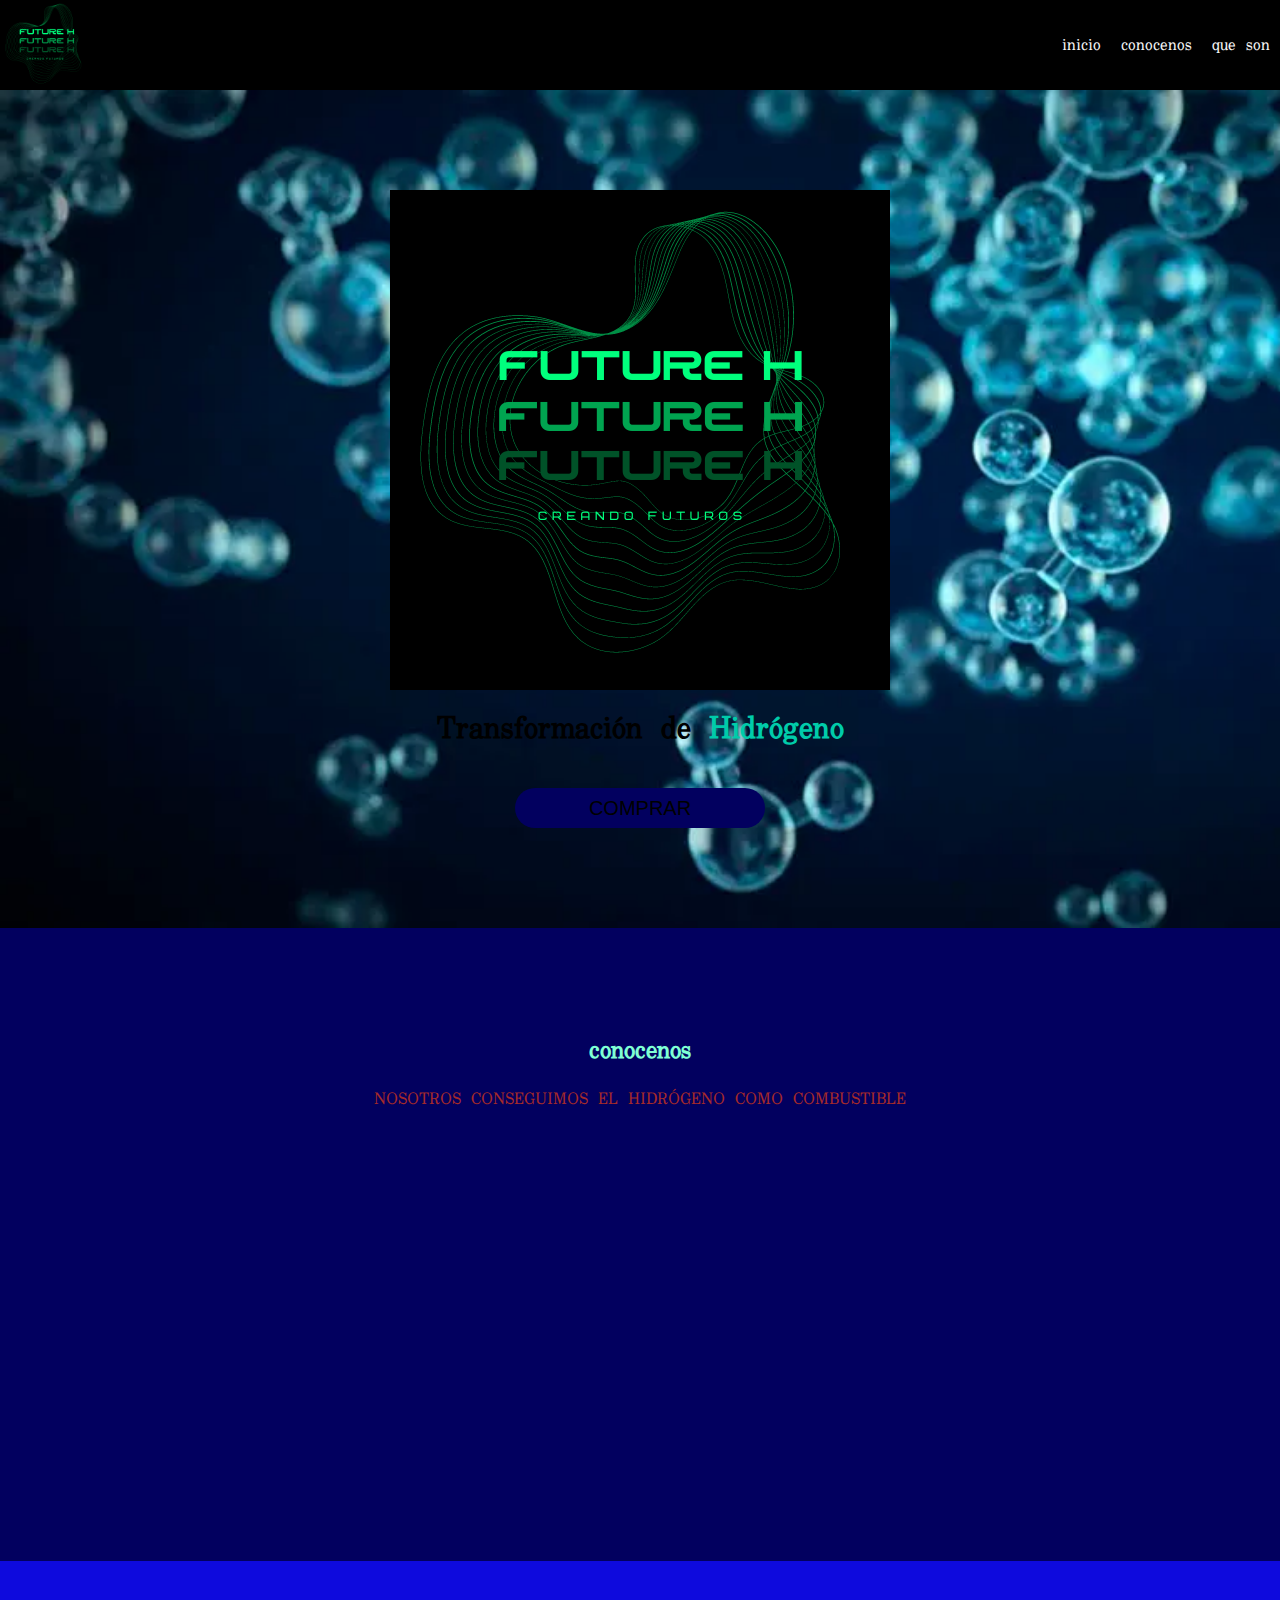
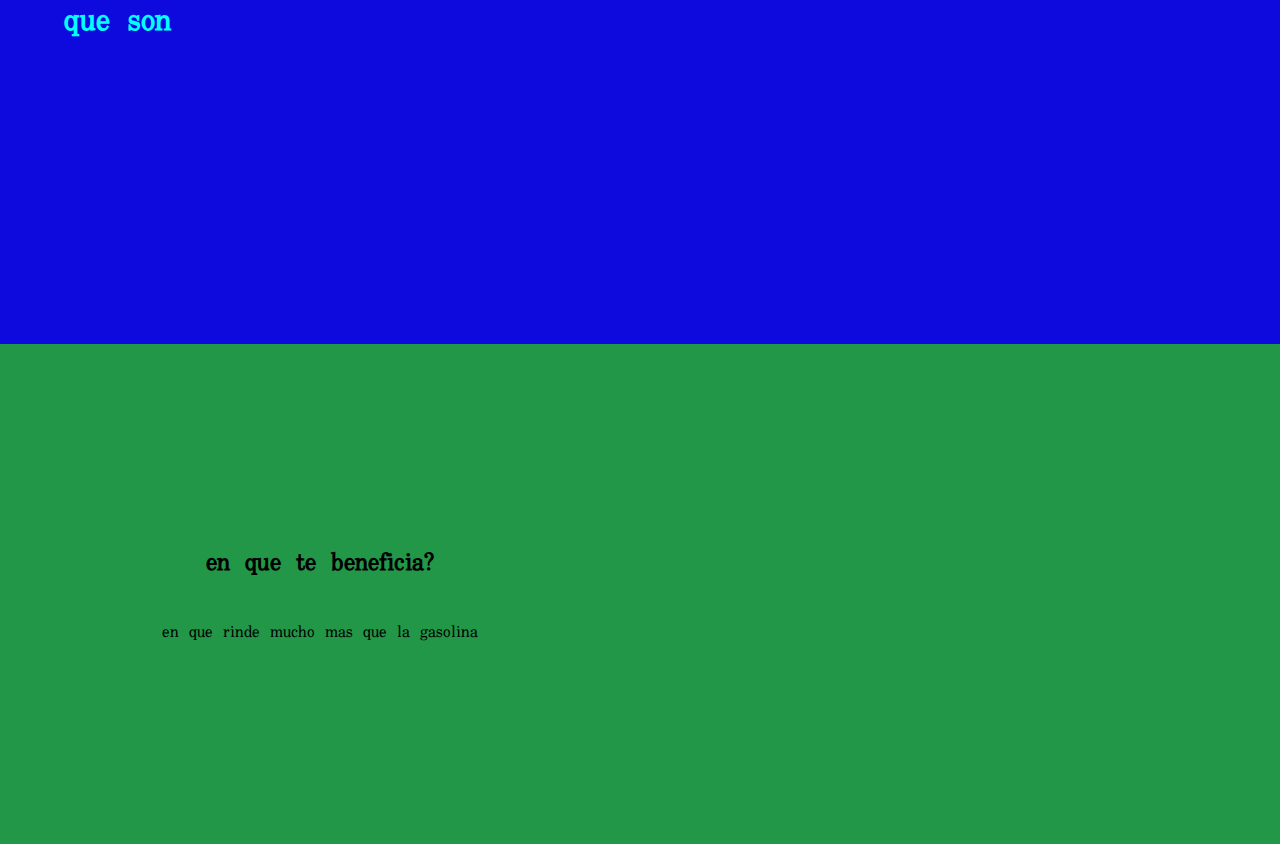
==== index.html @ 6b2bbe21 "Corrección de index" ====
<!DOCTYPE html>
<html lang="en">
<head>
    <meta charset="UTF-8">
    <meta http-equiv="X-UA-Compatible" content="IE=edge">
    <meta name="viewport" content="width=device-width, initial-scale=1.0">
    <title>Hidrógeno</title>
    <link rel="stylesheet" href="estilo.css"> 
    <link rel="preconnect" href="https://fonts.googleapis.com">
<link rel="preconnect" href="https://fonts.gstatic.com" crossorigin>
<link href="https://fonts.googleapis.com/css2?family=Uchen&display=swap" rel="stylesheet"> 
<link rel="preconnect" href="https://fonts.googleapis.com">
<link rel="preconnect" href="https://fonts.gstatic.com" crossorigin>
<link href="https://fonts.googleapis.com/css2?family=Uchen&display=swap" rel="stylesheet">
</head>
<body> 
    <header class="header">
<figure class="logo">
    <img src="img/FUTURE H (1).png" alt=""
    width="20px">
</figure>

<nav class="menu">
    <ul>
        <li><a href="#principal"> inicio </a></li>
        <li><a href="#principal2">conocenos</a></li>
        <li><a href="#principal3">que son</a></li>
    </ul>
</nav>


    </header>
    <section class="principal" id="principal">
    <img src="img/FUTURE H (1).png" alt="">
    <h1>Transformación de <strong> Hidrógeno </strong></h1> 
    <button class="principal-boton">COMPRAR</button>
</section>
<section class="segunda" id="principal2">
<h2>conocenos</h2> 
<p>NOSOTROS CONSEGUIMOS EL HIDRÓGENO COMO COMBUSTIBLE</p> 
<iframe width="560" height="315" src="https://www.youtube.com/embed/wlAU0zReIRY" title="YouTube video player" frameborder="0" allow="accelerometer; autoplay; clipboard-write; encrypted-media; gyroscope; picture-in-picture" allowfullscreen></iframe>
</section>
<section class="tercera" id="principal3">
<h1>que son</h1> 
<img src="https://ugc.kn3.net/i/origin/http://3.bp.blogspot.com/_E2RWtjPR0u4/TMRmp7mFCzI/AAAAAAAAAAc/C-Apz0_J5Kw/s1600/pt2.gif" alt="" 
width="50%"> 
</section>

<section class="aplicar"> 
    <div class="aplicar-detalles">
        <h2>en que te beneficia?</h2>
        <br>
        <p>en que rinde mucho mas que la gasolina</p>
    </div>
    <figure class="aplicar-detalles">
    <img src="https://www.bing.com/th?id=OIP.QBoWkAyz4OV03V-huAOsRwHaDH&w=342&h=160&c=8&rs=1&qlt=90&o=6&pid=3.1&rm=2" alt="">
</figure> 
</section>
</body>
</html>
---- estilo.css ----
*{
    margin: 0px;
}


body {background: lawngreen; 
font-family: 'Uchen', serif; 
} 
h1{
    font-family: 'Uchen', serif; 
    font-size: 30px;
} 
h1 strong{
    color: #00ccaa;
}

ul{
    list-style: none; 
    margin: 0px; 
    padding: 0px; 
    display: flex; 
    height: inherit;
} 

.header{
background: black; 
color: whitesmoke; 
display: flex; 
justify-content: space-between; 
height: 90px;
} 
.header li{
    height: inherit;
}

.aplicar{
    height: 500px; 
    background: #006e65b6; 
    display: flex; 
    color: black;
} 

.principal img{
    width: 300pxpx; 
}
.aplicar-detalles{
    width: 50%; 
    height: inherit; 
    display: flex;
    flex-direction: column; 
    justify-content: center; 
    align-items: center;
    padding: 0px 30px; 
    text-align: center;
}
.aplicar-detalles img{
    height: 90%; 

}

.header a {
    color: whitesmoke; 
    text-decoration: none; 
    height: inherit; 
    display: flex; 
    align-items: center; 
    padding: 0px 10px;
}

.principal{
    background: red;
    background-image: url("img/fondo.png"); 
    background-size: cover; 
    text-align: center;
    padding: 100px;

} 



.principal-boton{
    width: 250px; 
    height: 40px; 
    background-color: #02005f; 
    border-radius: 24px; 
    border: none; 
    font-size: 20px; 
    cursor: pointer; 
    margin-top: 30px; 
}
.logo img{
    width: 90px;
} 
.menu{
    height: inherit;
} 

.segunda{
    background: #02005f; 
    color: brown; 
    padding: 100px 200px; 
    text-align: center;
}
 
.segunda h2{
    color: aquamarine; 
    margin-bottom: 10px;
} 

.segunda p{
    margin-bottom: 20px;
}

.tercera{background: #0e0add;
color: aqua;
text-align: left;
padding: 2.5% 10% 20% 5% ; 
font-size: 20px;
}
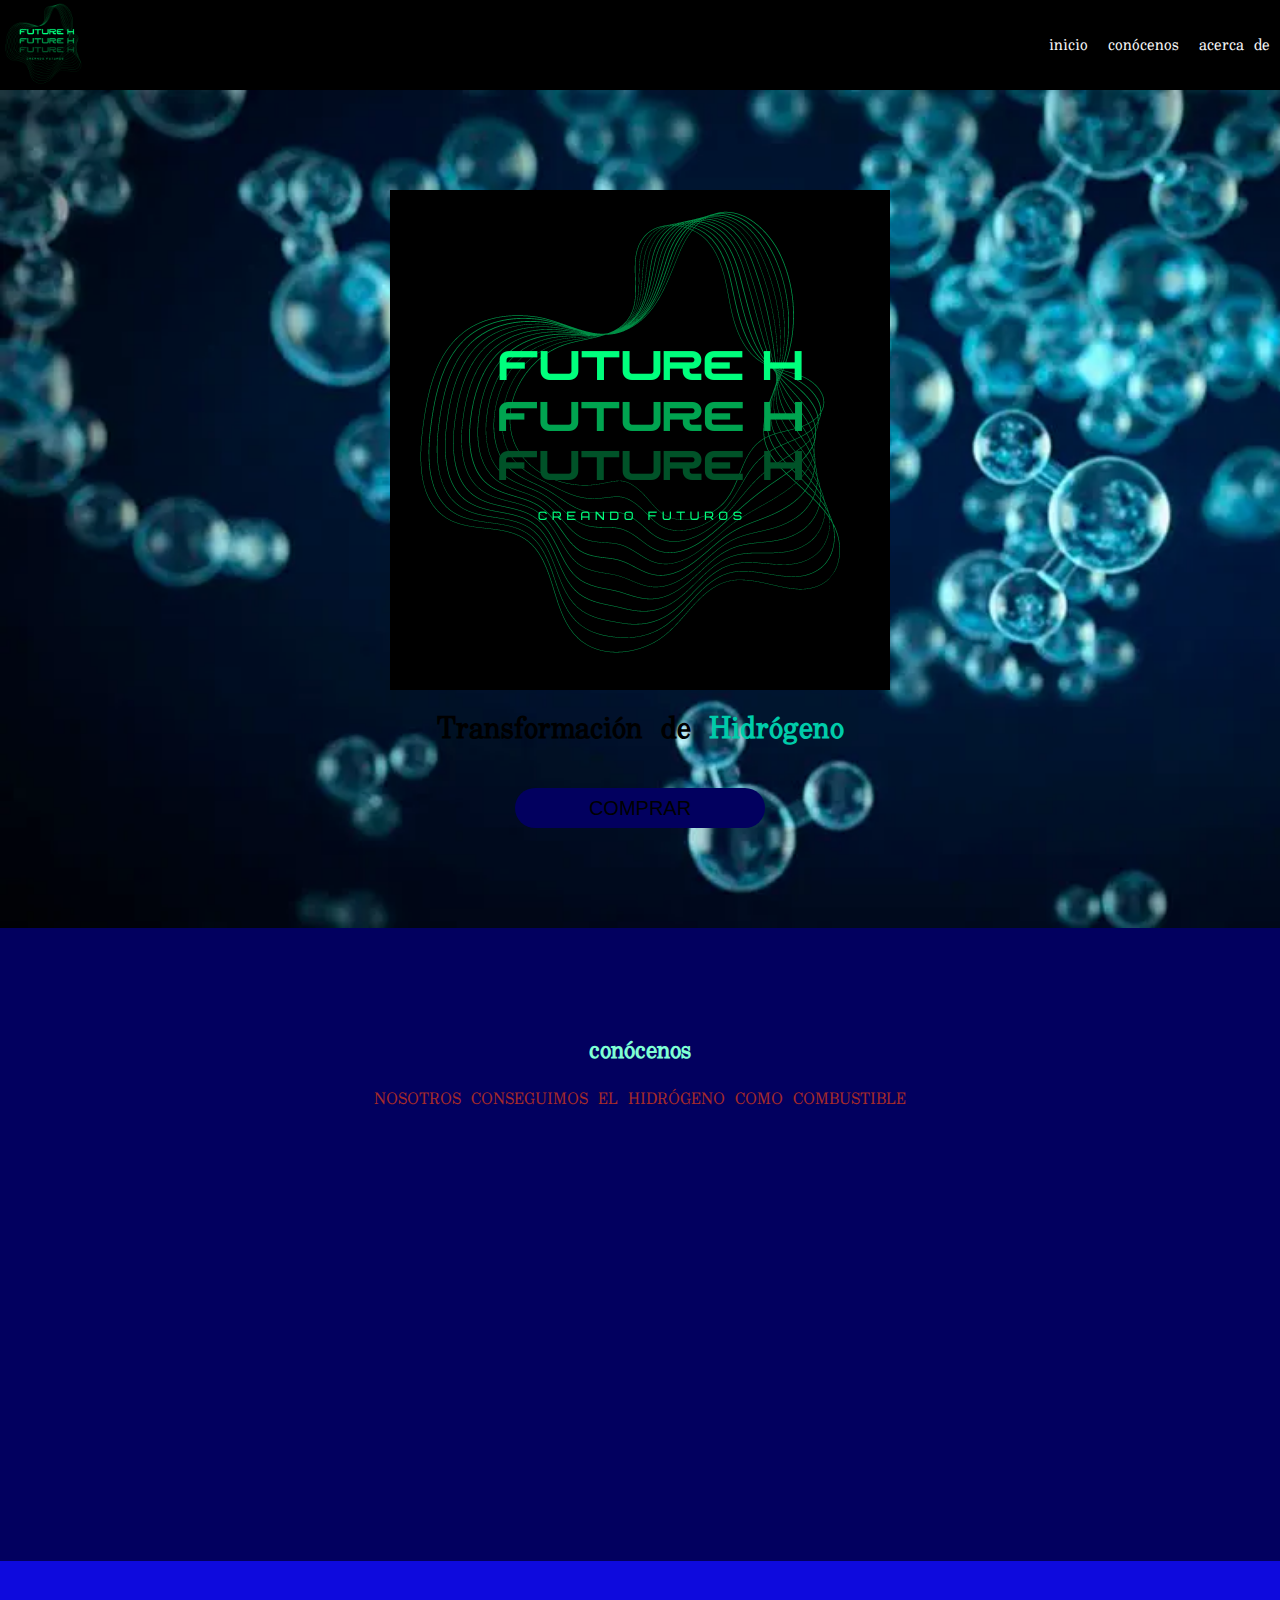
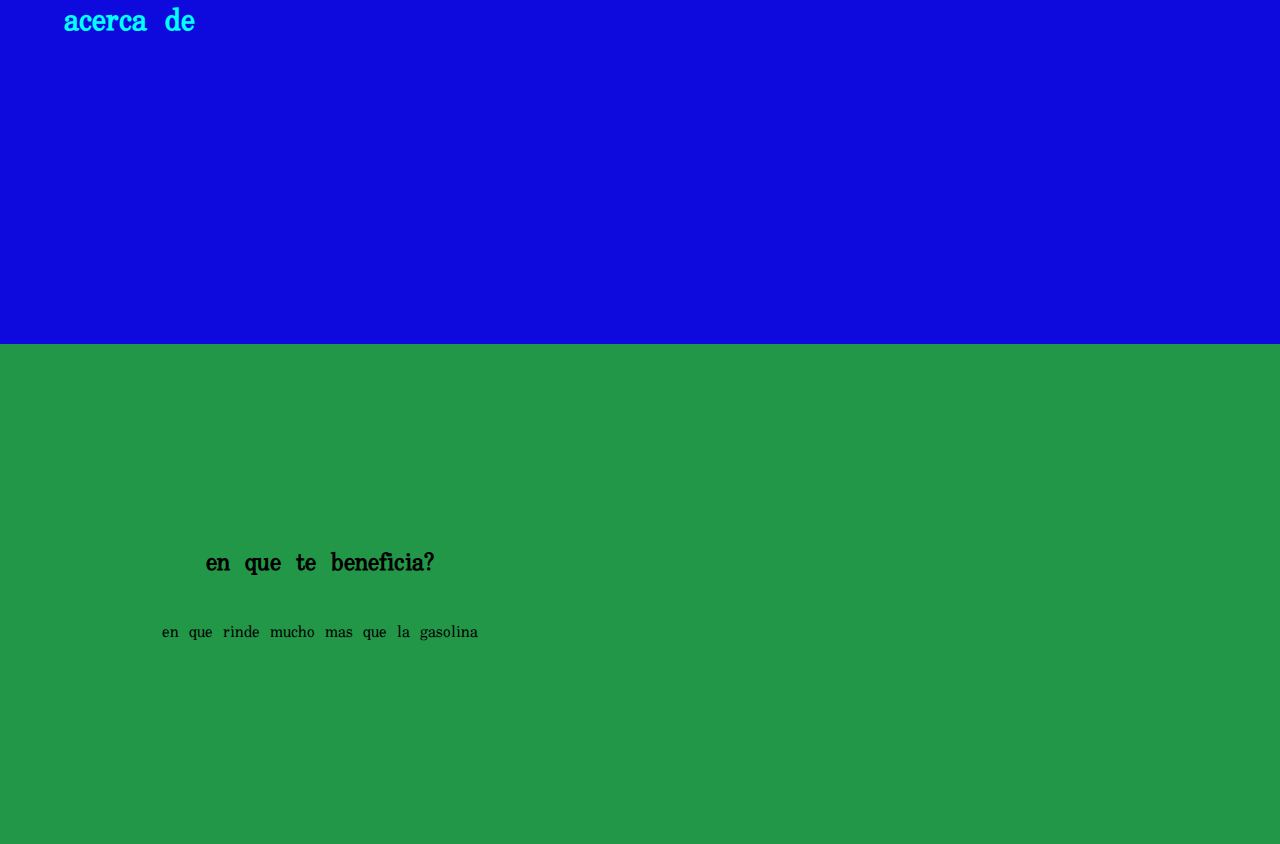
==== commit 05a137d5: "Corrección de menú" ====
--- a/index.html
+++ b/index.html
@@ -23,8 +23,8 @@
 <nav class="menu">
     <ul>
         <li><a href="#principal"> inicio </a></li>
-        <li><a href="#principal2">conocenos</a></li>
-        <li><a href="#principal3">que son</a></li>
+        <li><a href="#principal2">conócenos</a></li>
+        <li><a href="#principal3">acerca de</a></li>
     </ul>
 </nav>
 
@@ -36,12 +36,12 @@
     <button class="principal-boton">COMPRAR</button>
 </section>
 <section class="segunda" id="principal2">
-<h2>conocenos</h2> 
+<h2>conócenos</h2> 
 <p>NOSOTROS CONSEGUIMOS EL HIDRÓGENO COMO COMBUSTIBLE</p> 
 <iframe width="560" height="315" src="https://www.youtube.com/embed/wlAU0zReIRY" title="YouTube video player" frameborder="0" allow="accelerometer; autoplay; clipboard-write; encrypted-media; gyroscope; picture-in-picture" allowfullscreen></iframe>
 </section>
 <section class="tercera" id="principal3">
-<h1>que son</h1> 
+<h1>acerca de</h1> 
 <img src="https://ugc.kn3.net/i/origin/http://3.bp.blogspot.com/_E2RWtjPR0u4/TMRmp7mFCzI/AAAAAAAAAAc/C-Apz0_J5Kw/s1600/pt2.gif" alt="" 
 width="50%"> 
 </section>
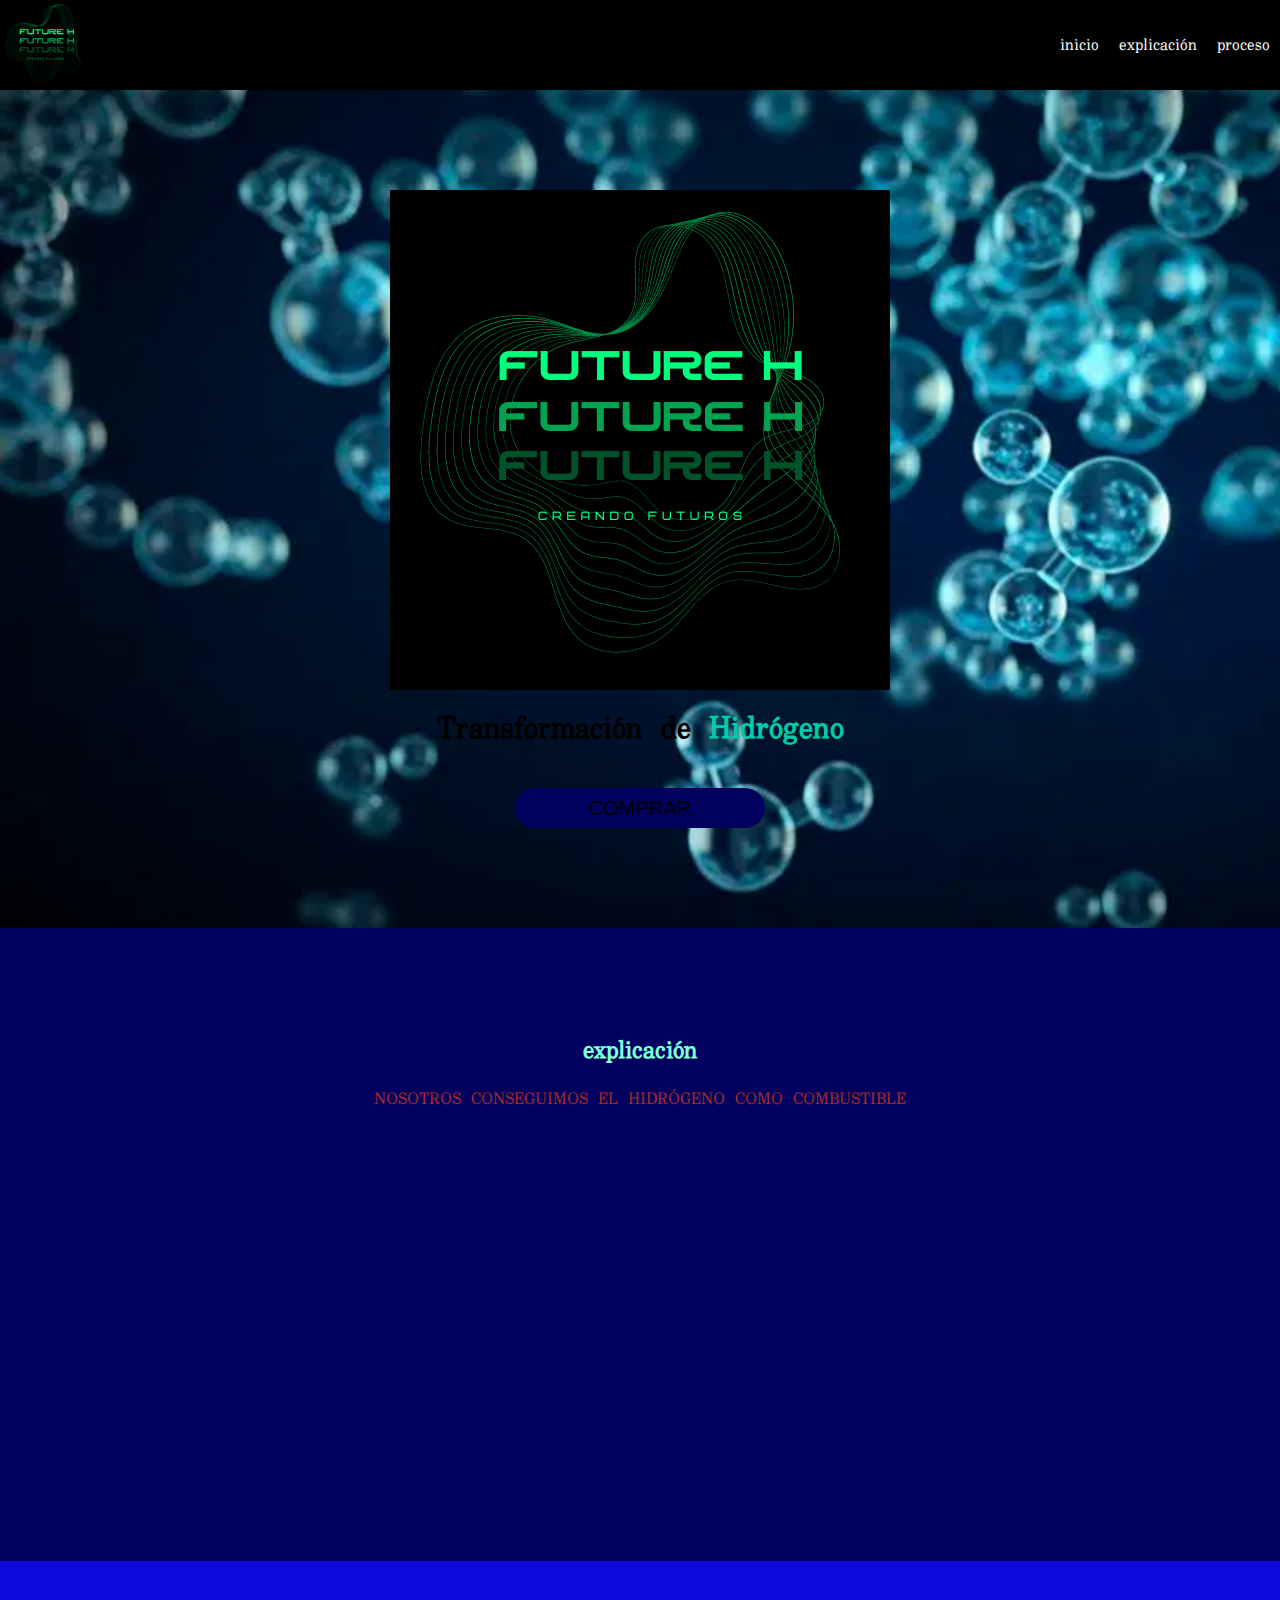
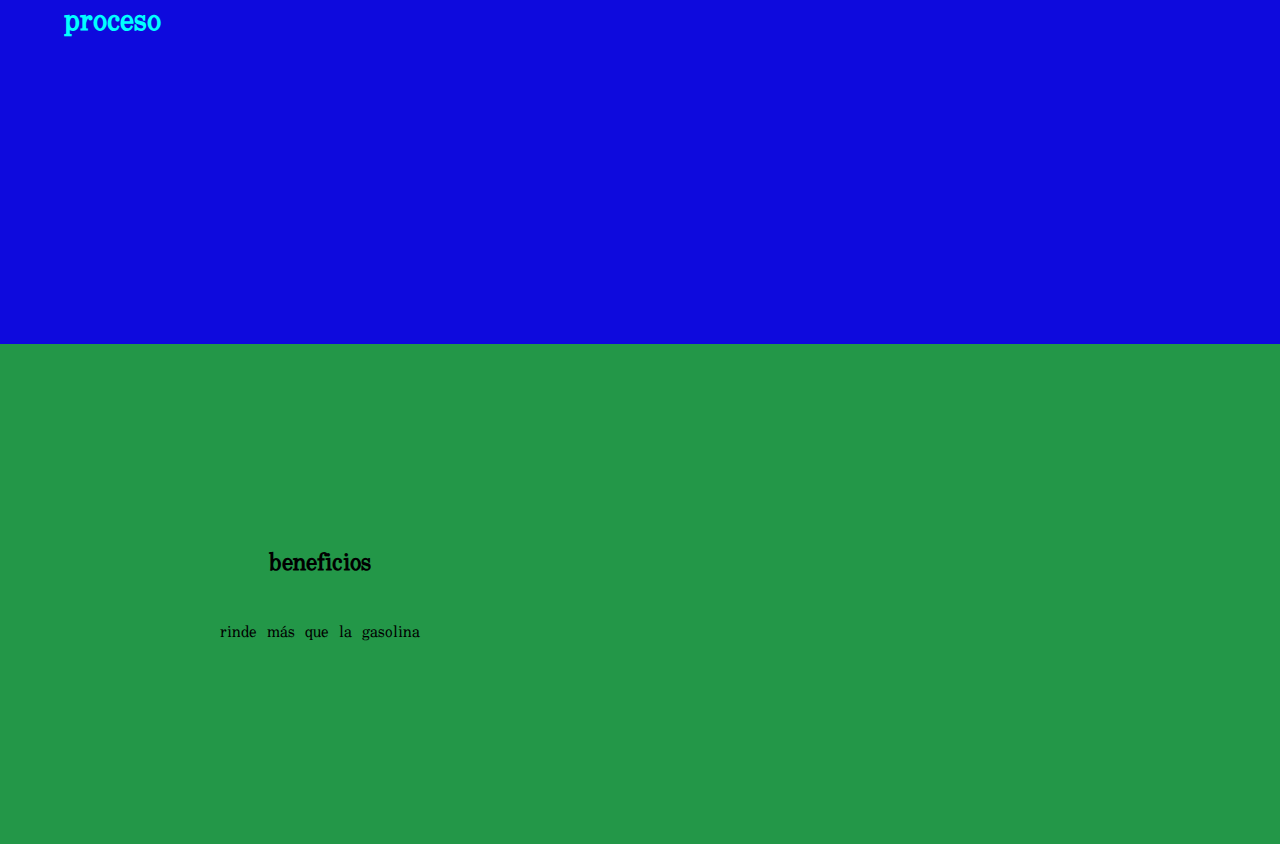
==== commit fad1dca4: "corrección de menú y ultima parte" ====
--- a/index.html
+++ b/index.html
@@ -23,8 +23,8 @@
 <nav class="menu">
     <ul>
         <li><a href="#principal"> inicio </a></li>
-        <li><a href="#principal2">conócenos</a></li>
-        <li><a href="#principal3">acerca de</a></li>
+        <li><a href="#principal2">explicación</a></li>
+        <li><a href="#principal3">proceso</a></li>
     </ul>
 </nav>
 
@@ -36,21 +36,21 @@
     <button class="principal-boton">COMPRAR</button>
 </section>
 <section class="segunda" id="principal2">
-<h2>conócenos</h2> 
+<h2>explicación</h2> 
 <p>NOSOTROS CONSEGUIMOS EL HIDRÓGENO COMO COMBUSTIBLE</p> 
 <iframe width="560" height="315" src="https://www.youtube.com/embed/wlAU0zReIRY" title="YouTube video player" frameborder="0" allow="accelerometer; autoplay; clipboard-write; encrypted-media; gyroscope; picture-in-picture" allowfullscreen></iframe>
 </section>
 <section class="tercera" id="principal3">
-<h1>acerca de</h1> 
+<h1>proceso</h1> 
 <img src="https://ugc.kn3.net/i/origin/http://3.bp.blogspot.com/_E2RWtjPR0u4/TMRmp7mFCzI/AAAAAAAAAAc/C-Apz0_J5Kw/s1600/pt2.gif" alt="" 
 width="50%"> 
 </section>
 
 <section class="aplicar"> 
     <div class="aplicar-detalles">
-        <h2>en que te beneficia?</h2>
+        <h2>beneficios</h2>
         <br>
-        <p>en que rinde mucho mas que la gasolina</p>
+        <p>rinde más que la gasolina</p>
     </div>
     <figure class="aplicar-detalles">
     <img src="https://www.bing.com/th?id=OIP.QBoWkAyz4OV03V-huAOsRwHaDH&w=342&h=160&c=8&rs=1&qlt=90&o=6&pid=3.1&rm=2" alt="">
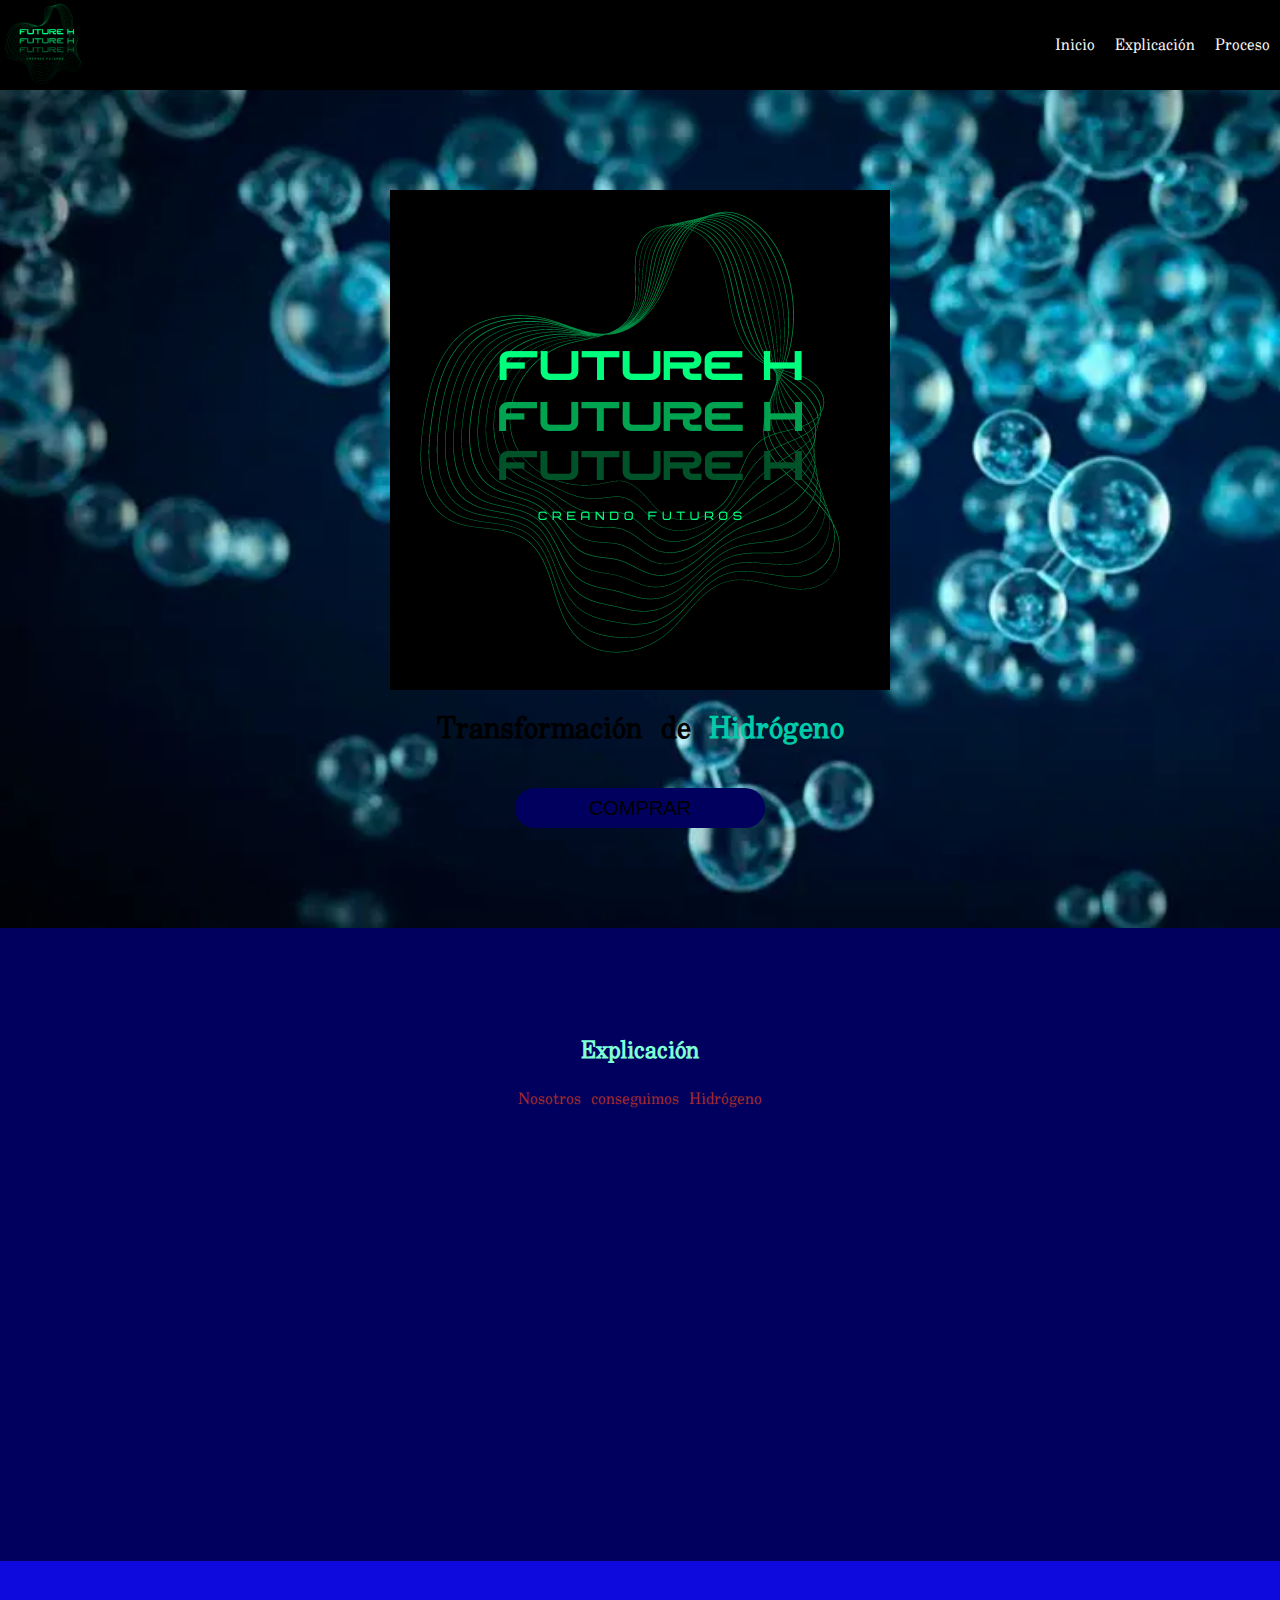
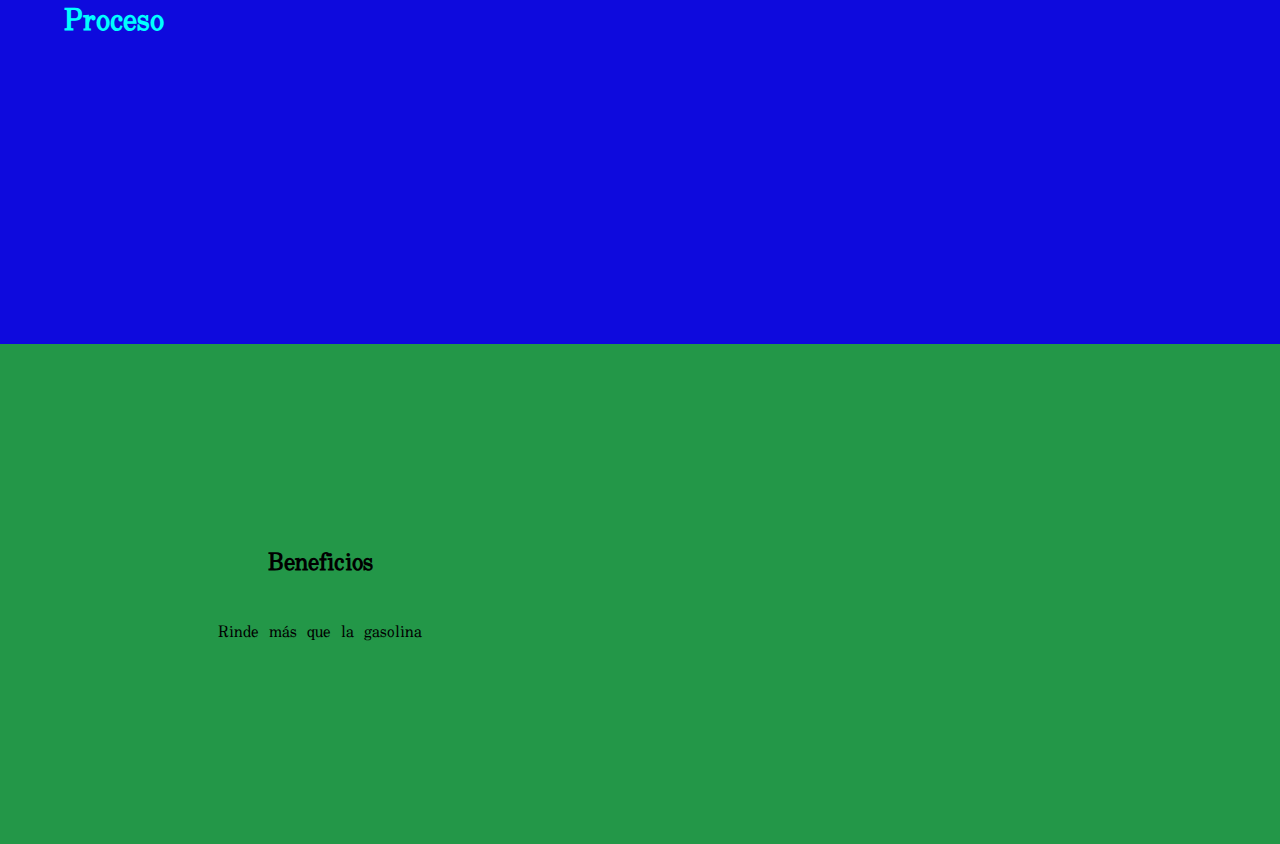
==== commit 0989661c: "Mayúscula" ====
--- a/index.html
+++ b/index.html
@@ -22,9 +22,9 @@
 
 <nav class="menu">
     <ul>
-        <li><a href="#principal"> inicio </a></li>
-        <li><a href="#principal2">explicación</a></li>
-        <li><a href="#principal3">proceso</a></li>
+        <li><a href="#principal"> Inicio </a></li>
+        <li><a href="#principal2">Explicación</a></li>
+        <li><a href="#principal3">Proceso</a></li>
     </ul>
 </nav>
 
@@ -36,21 +36,21 @@
     <button class="principal-boton">COMPRAR</button>
 </section>
 <section class="segunda" id="principal2">
-<h2>explicación</h2> 
-<p>NOSOTROS CONSEGUIMOS EL HIDRÓGENO COMO COMBUSTIBLE</p> 
+<h2>Explicación</h2> 
+<p>Nosotros conseguimos Hidrógeno</p> 
 <iframe width="560" height="315" src="https://www.youtube.com/embed/wlAU0zReIRY" title="YouTube video player" frameborder="0" allow="accelerometer; autoplay; clipboard-write; encrypted-media; gyroscope; picture-in-picture" allowfullscreen></iframe>
 </section>
 <section class="tercera" id="principal3">
-<h1>proceso</h1> 
+<h1>Proceso</h1> 
 <img src="https://ugc.kn3.net/i/origin/http://3.bp.blogspot.com/_E2RWtjPR0u4/TMRmp7mFCzI/AAAAAAAAAAc/C-Apz0_J5Kw/s1600/pt2.gif" alt="" 
 width="50%"> 
 </section>
 
 <section class="aplicar"> 
     <div class="aplicar-detalles">
-        <h2>beneficios</h2>
+        <h2>Beneficios</h2>
         <br>
-        <p>rinde más que la gasolina</p>
+        <p>Rinde más que la gasolina</p>
     </div>
     <figure class="aplicar-detalles">
     <img src="https://www.bing.com/th?id=OIP.QBoWkAyz4OV03V-huAOsRwHaDH&w=342&h=160&c=8&rs=1&qlt=90&o=6&pid=3.1&rm=2" alt="">
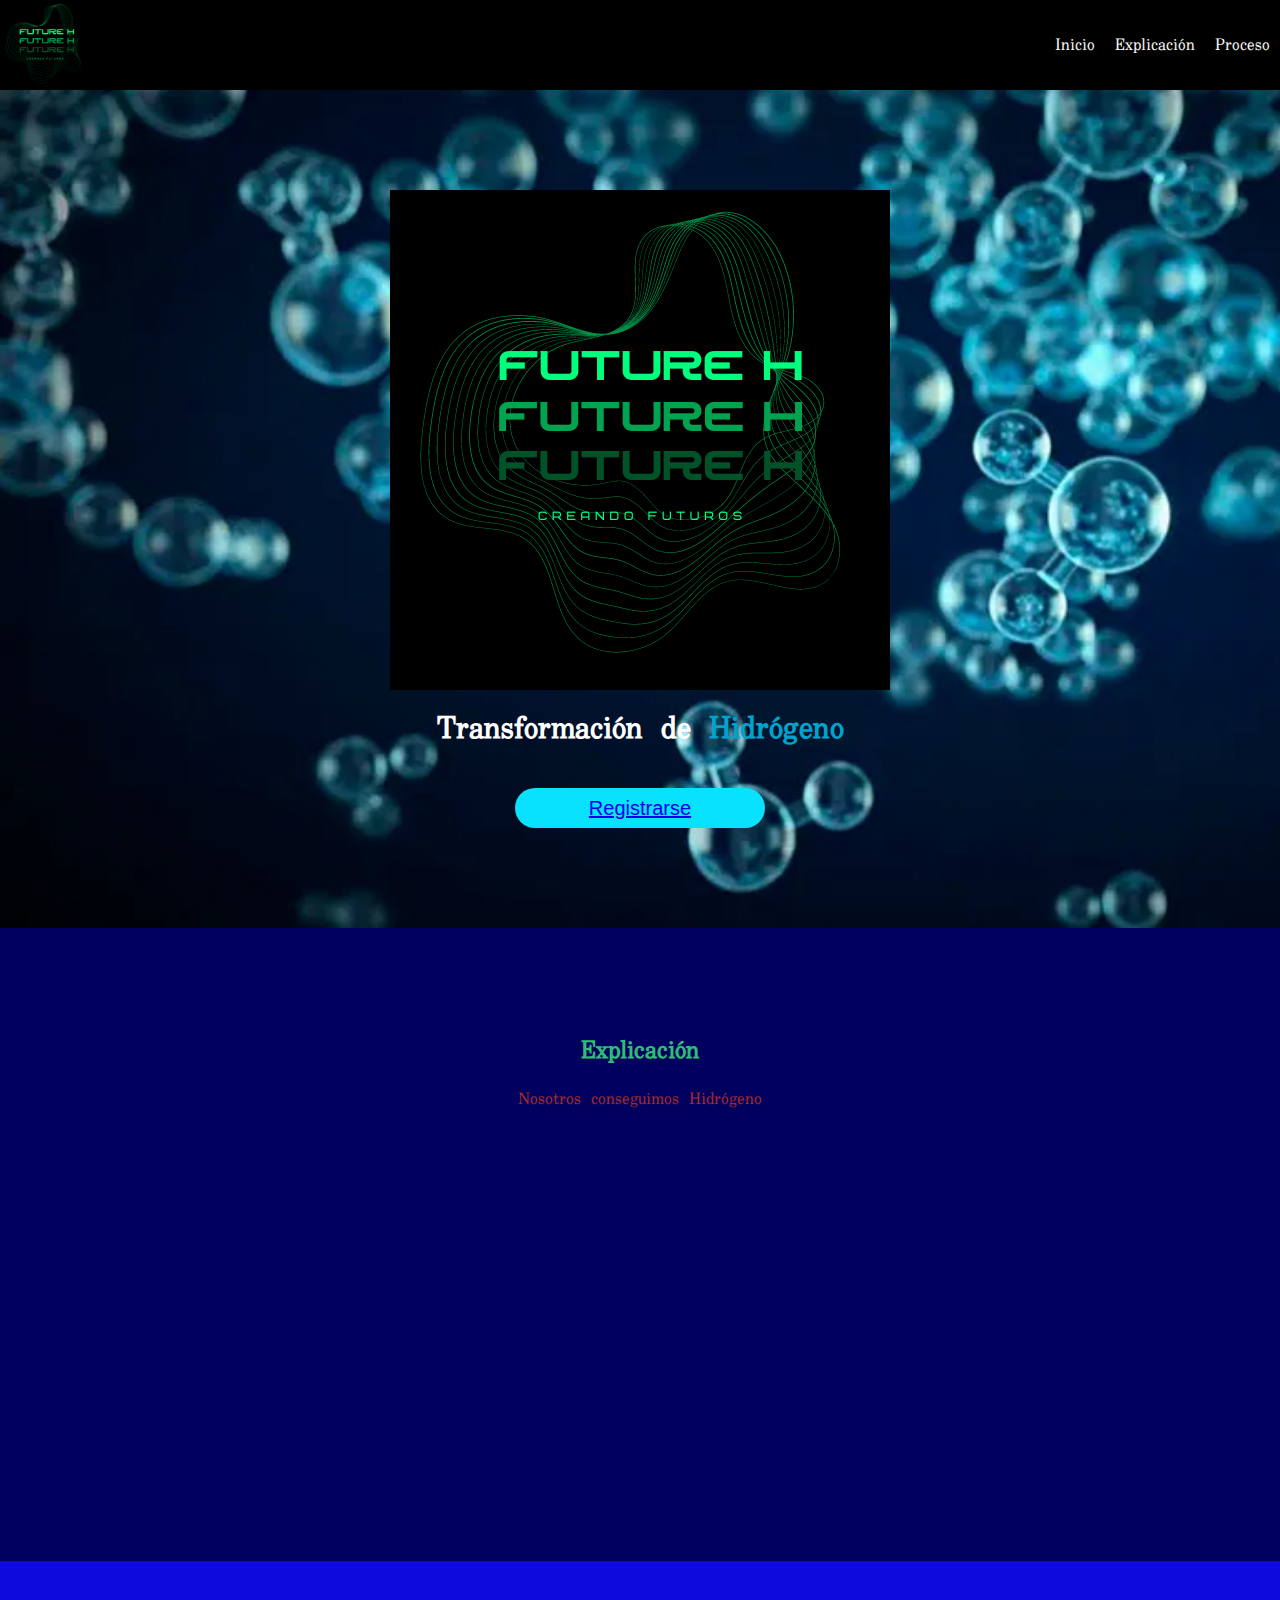
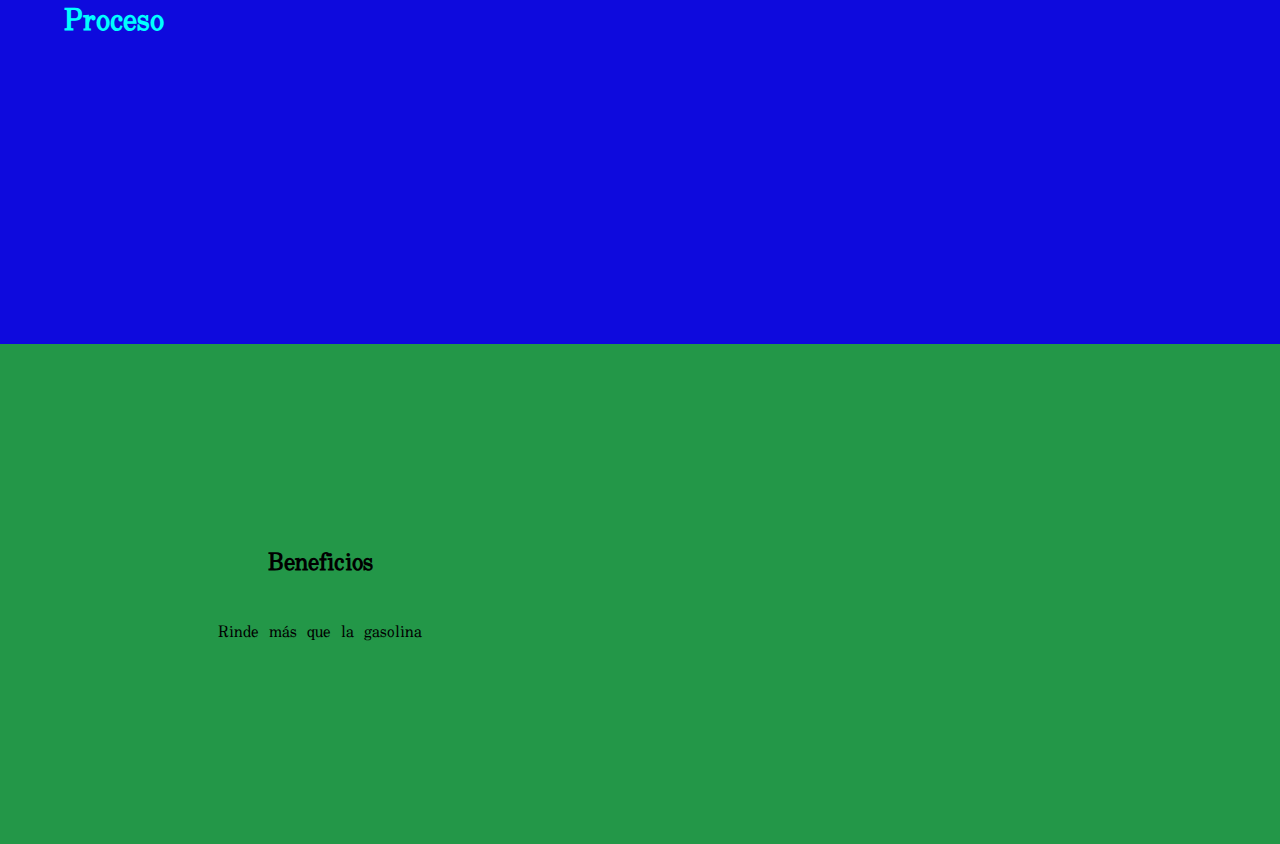
==== commit 5245297f: "Edición Para la Final" ====
--- a/index.html
+++ b/index.html
@@ -13,33 +13,34 @@
 <link rel="preconnect" href="https://fonts.gstatic.com" crossorigin>
 <link href="https://fonts.googleapis.com/css2?family=Uchen&display=swap" rel="stylesheet">
 </head>
-<body> 
+<body>
+
     <header class="header">
-<figure class="logo">
-    <img src="img/FUTURE H (1).png" alt=""
-    width="20px">
-</figure>
+        <figure class="logo">
+            <img src="img/FUTURE H (1).png" alt="" width="20px">
+        </figure>
 
-<nav class="menu">
-    <ul>
-        <li><a href="#principal"> Inicio </a></li>
-        <li><a href="#principal2">Explicación</a></li>
-        <li><a href="#principal3">Proceso</a></li>
-    </ul>
-</nav>
+        <nav class="menu">
+            <ul>
+                <li><a href="#principal"> Inicio </a></li>
+                <li><a href="#principal2">Explicación</a></li>
+                <li><a href="#principal3">Proceso</a></li>
+            </ul>
+        </nav>
+    </header>
 
+    <section class="principal" id="principal">
+        <img src="img/FUTURE H (1).png" alt="">
+        <h1>Transformación de <strong> Hidrógeno </strong></h1> 
+        <button class="principal-boton"> <a href="https://forms.gle/ZceQ9F8CnSWU66vj7">Registrarse</a></button>
+    </section>
 
-    </header>
-    <section class="principal" id="principal">
-    <img src="img/FUTURE H (1).png" alt="">
-    <h1>Transformación de <strong> Hidrógeno </strong></h1> 
-    <button class="principal-boton">COMPRAR</button>
-</section>
 <section class="segunda" id="principal2">
 <h2>Explicación</h2> 
 <p>Nosotros conseguimos Hidrógeno</p> 
 <iframe width="560" height="315" src="https://www.youtube.com/embed/wlAU0zReIRY" title="YouTube video player" frameborder="0" allow="accelerometer; autoplay; clipboard-write; encrypted-media; gyroscope; picture-in-picture" allowfullscreen></iframe>
 </section>
+
 <section class="tercera" id="principal3">
 <h1>Proceso</h1> 
 <img src="https://ugc.kn3.net/i/origin/http://3.bp.blogspot.com/_E2RWtjPR0u4/TMRmp7mFCzI/AAAAAAAAAAc/C-Apz0_J5Kw/s1600/pt2.gif" alt="" 
--- a/estilo.css
+++ b/estilo.css
@@ -11,7 +11,7 @@
     font-size: 30px;
 } 
 h1 strong{
-    color: #00ccaa;
+    color: #00a3cc;
 }
 
 ul{
@@ -68,11 +68,12 @@
 }
 
 .principal{
-    background: red;
+     background: red;
     background-image: url("img/fondo.png"); 
     background-size: cover; 
     text-align: center;
-    padding: 100px;
+    padding: 100px; 
+    color: white;
 
 } 
 
@@ -81,7 +82,7 @@
 .principal-boton{
     width: 250px; 
     height: 40px; 
-    background-color: #02005f; 
+    background-color: #09e2ff; 
     border-radius: 24px; 
     border: none; 
     font-size: 20px; 
@@ -103,7 +104,7 @@
 }
  
 .segunda h2{
-    color: aquamarine; 
+    color: rgb(45, 189, 117); 
     margin-bottom: 10px;
 } 
 
